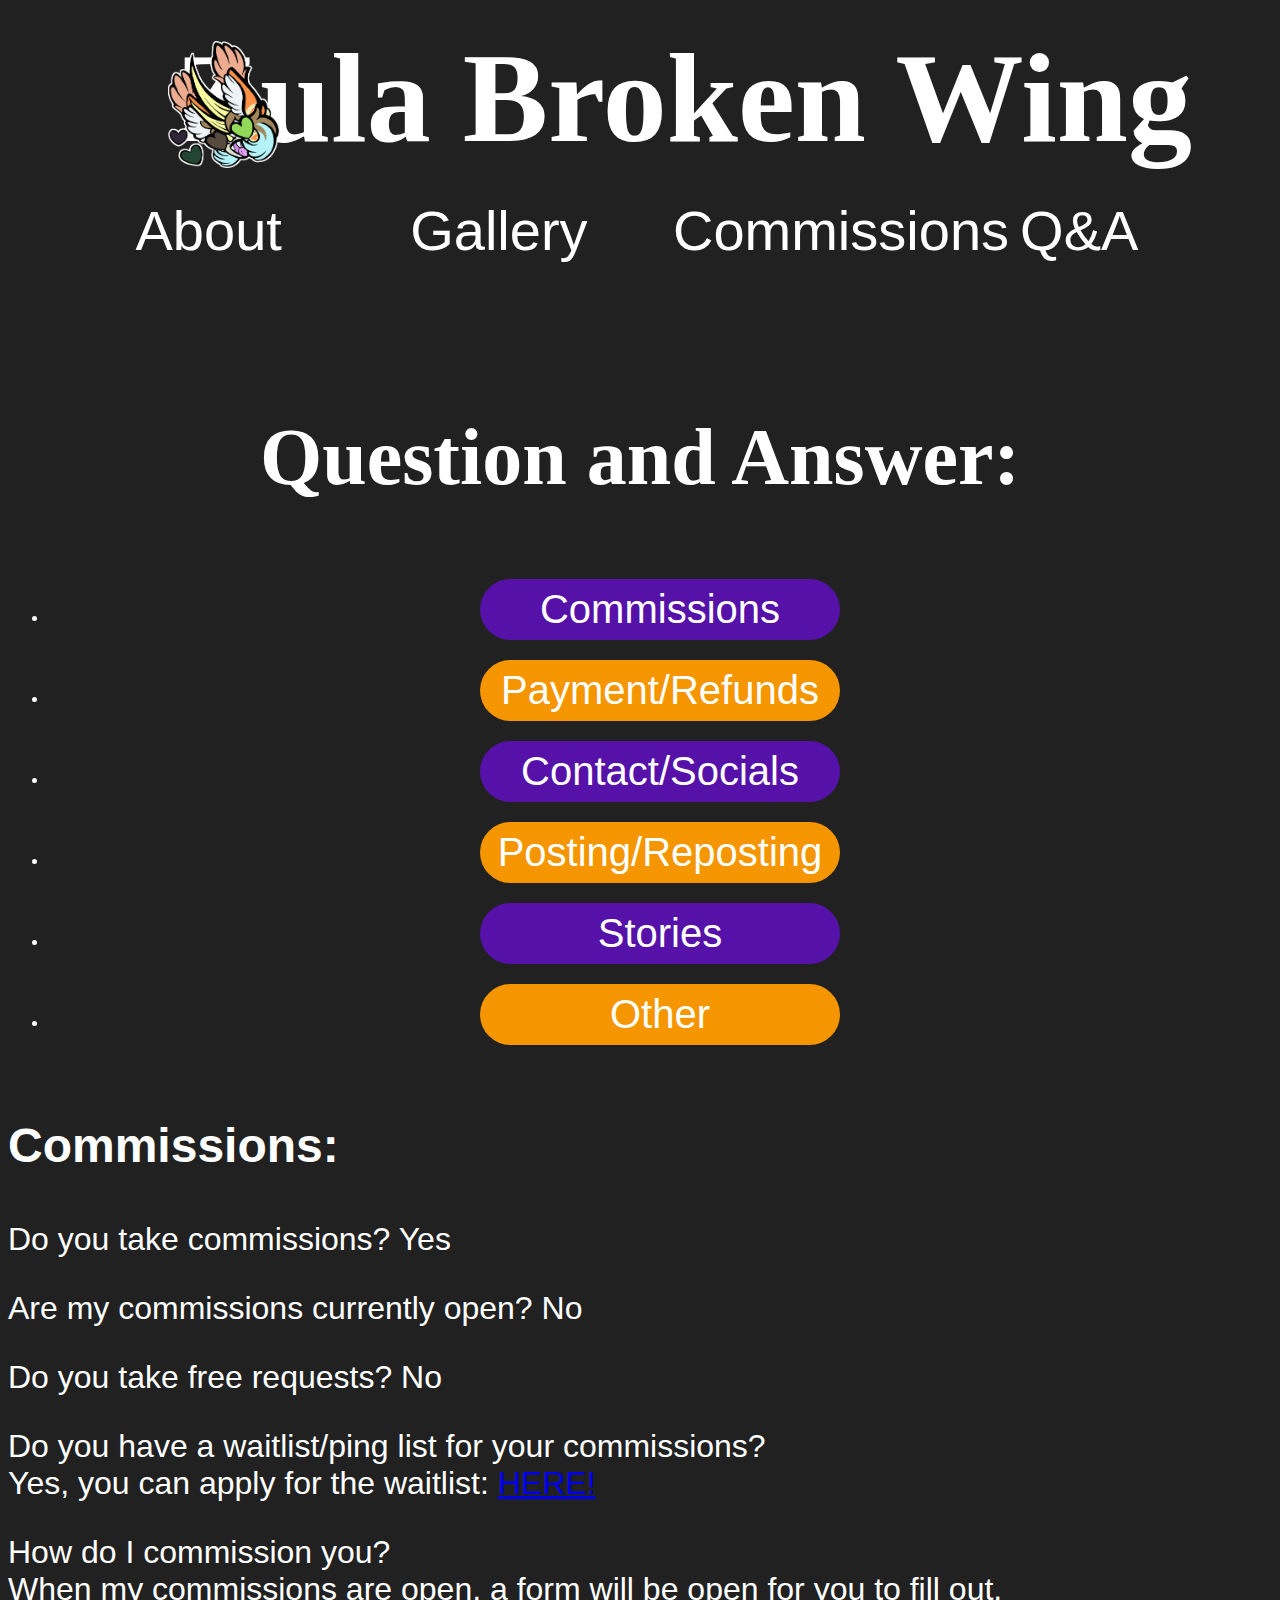
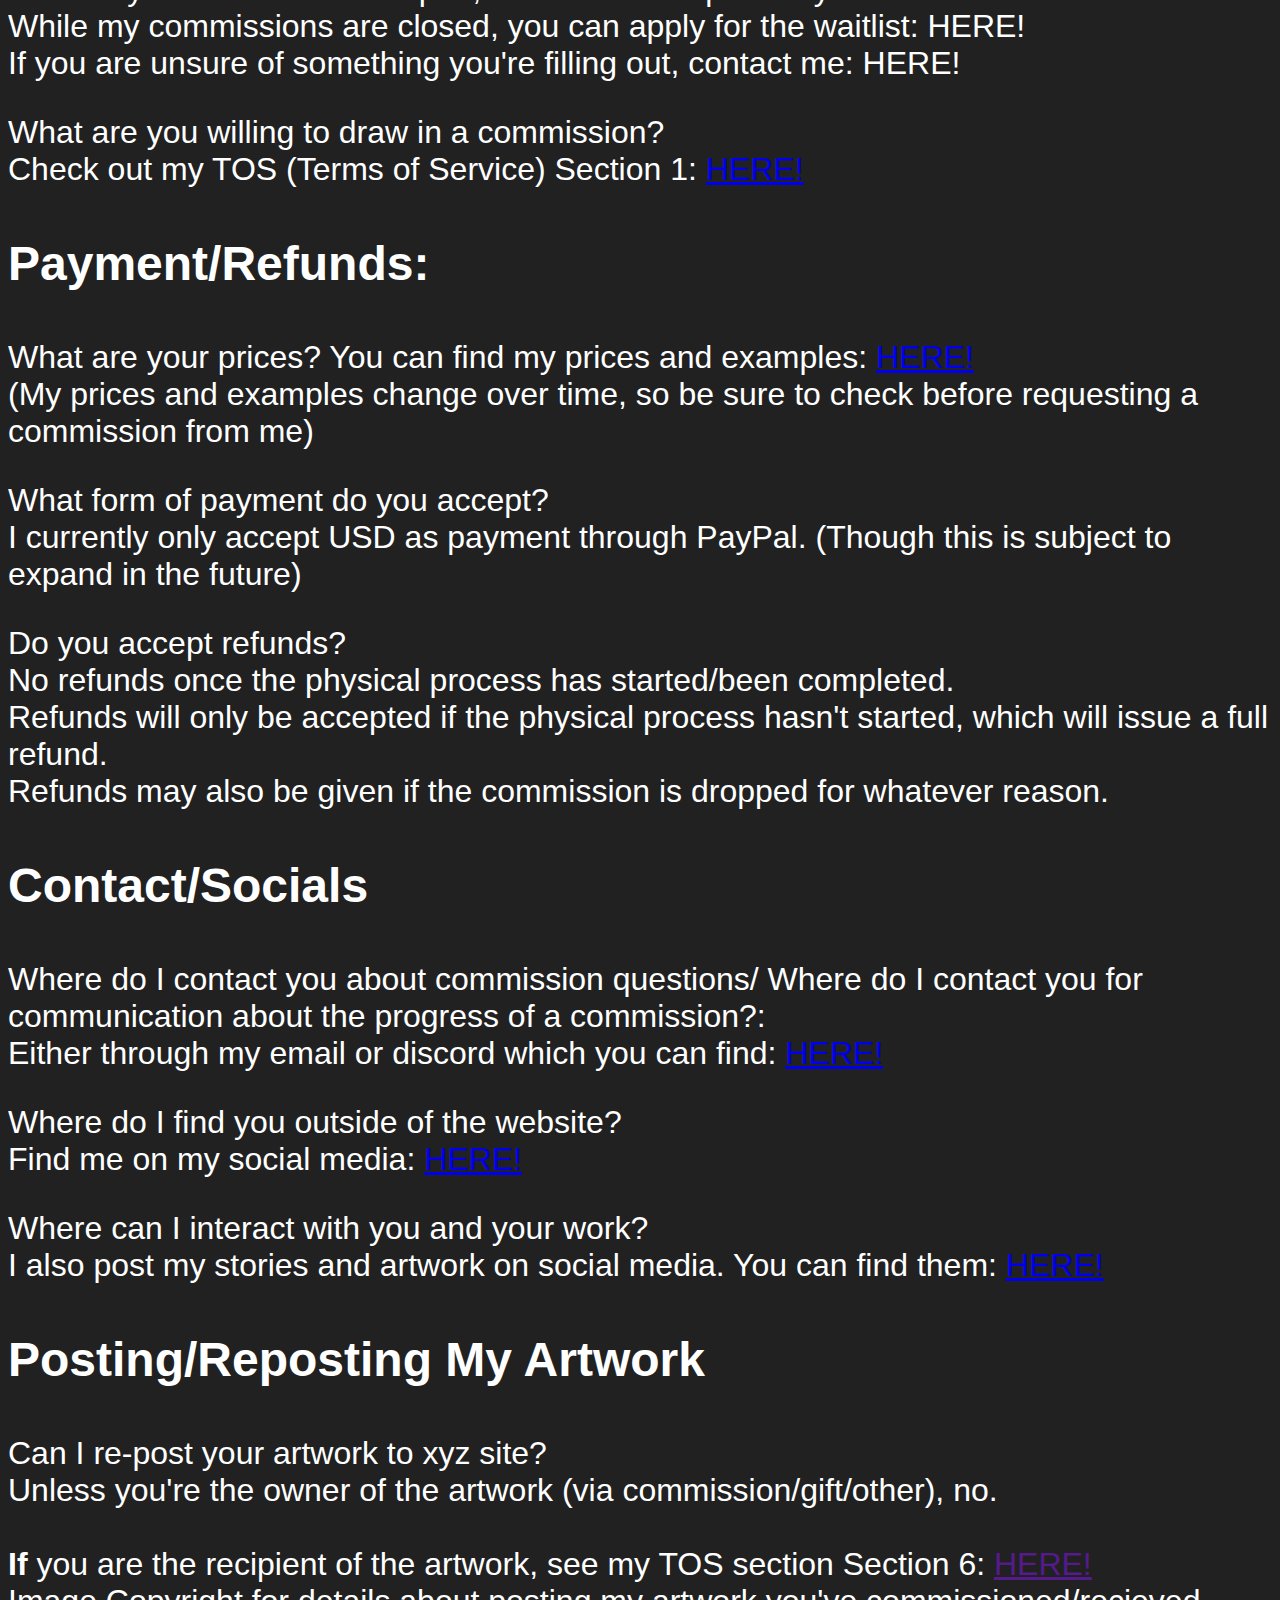
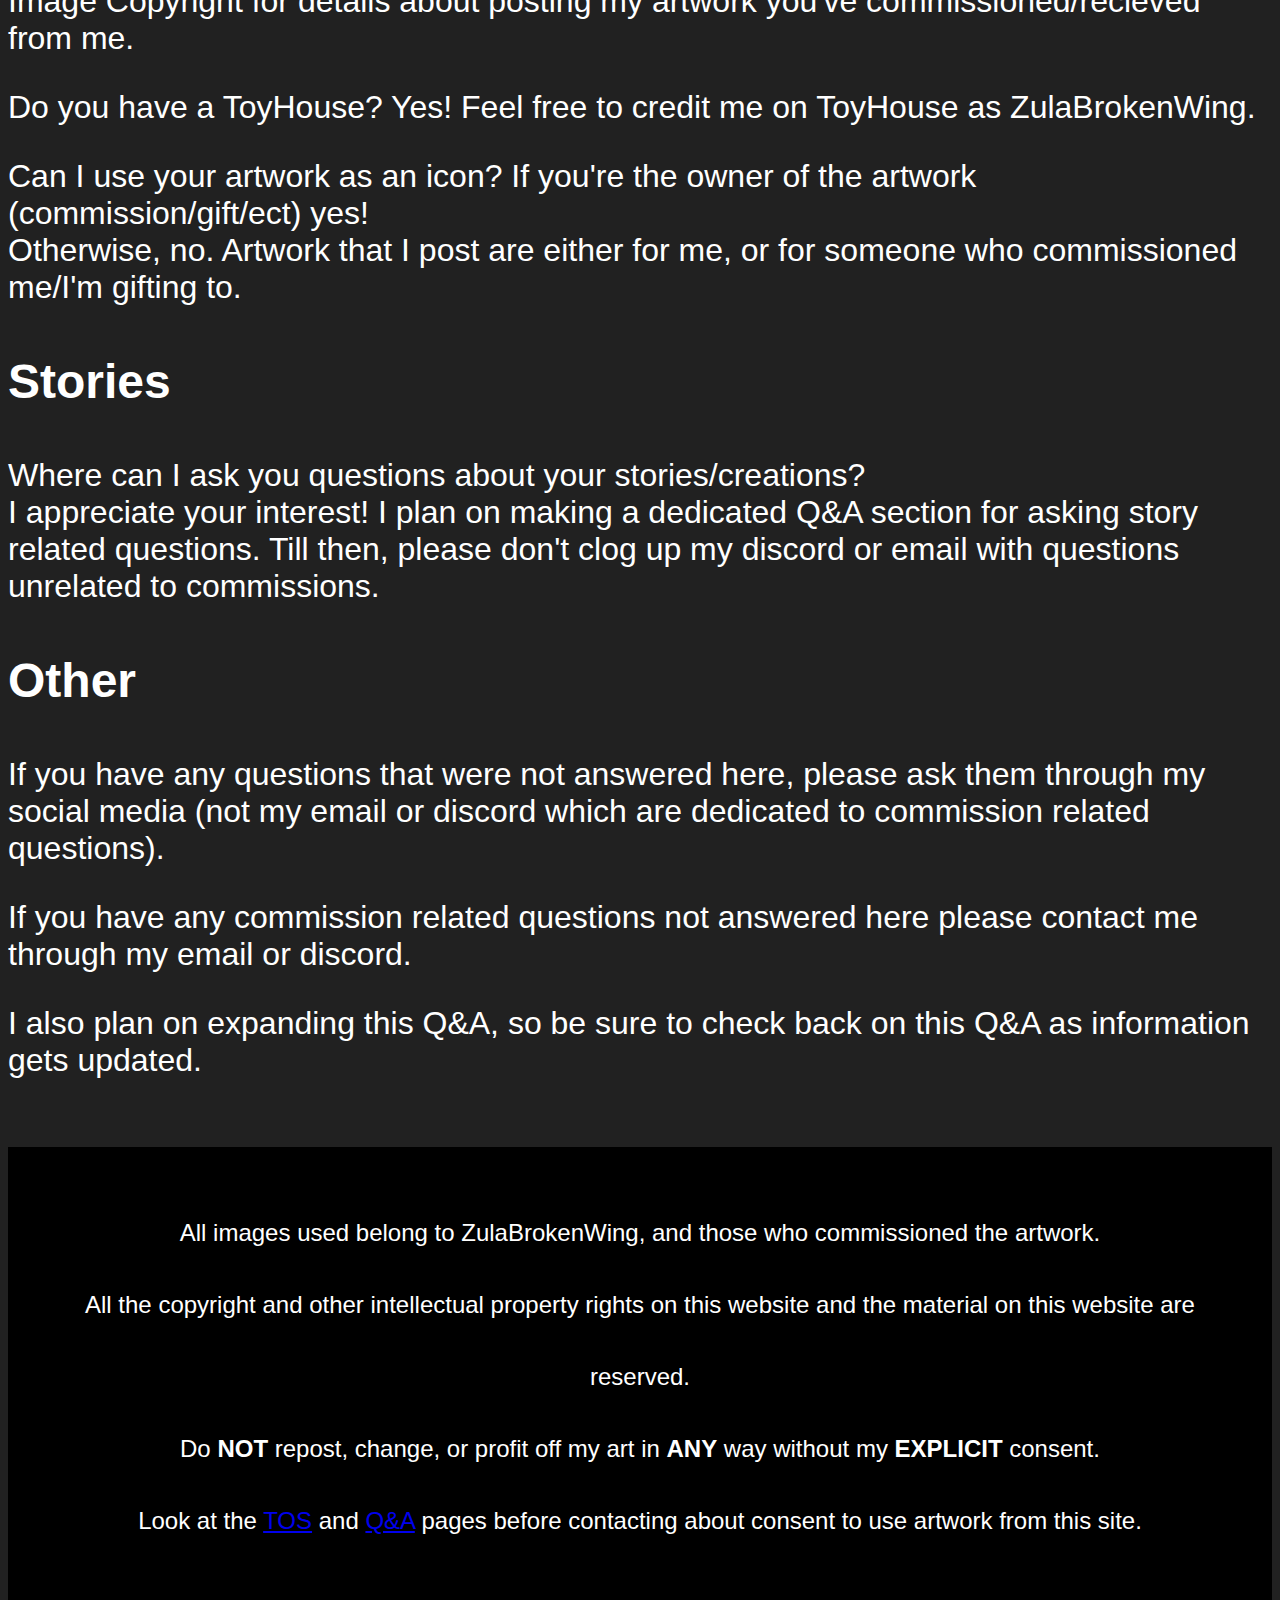
==== qna.html @ b953bd11 "Add files via upload" ====
<!DOCTYPE html>
<html lang="en">
	<head>
		<!-- Character set and page title and connect to CSS -->
		<meta charset="UTF-8">
		<title>ZulaBrokenWing - Question and Answer</title>
        <link href="css/index.css" rel="stylesheet" type="text/css">
        <link rel="stylesheet" href="css/navigation.css" type="text/css">
	</head>
	<!-- Make background black -->
	<body>

		<!-- Create header that will show up on every single page -->
		<header>
			<!-- Insert logo image here (top left corner of the page) -->
			<img src="images/logo.png" alt="Zula Broken Wing logo icon" id="logo">

			<!-- Clickable title that will lead you back to the home page -->
			<h1><a href="index.html">Zula Broken Wing</a></h1>
			
			<!-- Navigation (make into a drop down bar for About, Gallery, and Commissions later) -->
			<nav id="navigate">
				<ul>
					<li><a href="stories.html">About</a></li>
					<li><a href="gallery.html">Gallery</a></li>
					<li><a href="comm-info.html">Commissions</a></li> 
					<li><a href="qna.html">Q&A</a></li>
				</ul>
			</nav>
		</header>

		<!-- Main part of the homepage (2 sections: Article, Buttons) -->
		<main>

            <h2 class="art-cent-head">Question and Answer:</h2>

            <!-- Button Section -->
			<nav id="buttons">
				<!-- Clickable button (link to the pages they belong to) -->
                <ul class="no-bullet">
                    <li><button onclick="location.href='#comm'" type="button" class="purple">Commissions</button></li>
                    <li><button onclick="location.href='#pm'" type="button" class="orange">Payment/Refunds</button></li>
                    <li><button onclick="location.href='#cs'" type="button" class="purple">Contact/Socials</button></li>
                    <li><button onclick="location.href='#rp'" type="button" class="orange">Posting/Reposting</button></li>
                    <li><button onclick="location.href='#stories'" type="button" class="purple">Stories</button></li>
                    <li><button onclick="location.href='#other'" type="button" class="orange">Other</button></li>
                </ul>
			</nav>

			<!-- Article section -->
			<section id="article">

                <h3 class="mini-header" id="comm">
                    Commissions:
                </h3>
                <!-- Article -->
                <div class="a-text">
                    <p>
                        Do you take commissions? Yes
                    </p>
                    <p>
                        Are my commissions currently open? No
                    </p>
                    <p>
                        Do you take free requests? No
                    </p>
                    <p>
                        Do you have a waitlist/ping list for your commissions? 
                        <br> 
                        Yes, you can apply for the waitlist: <a href="contact-form.html">HERE!</a>
                    </p>
                    <p>
                        How do I commission you? 
                        <br>
                        When my commissions are open, a form will be open for you to fill out. 
                        <br>
                        While my commissions are closed, you can apply for the waitlist: HERE!
                        <br>
                        If you are unsure of something you're filling out, contact me: HERE!
                    </p>
                    <p>
                        What are you willing to draw in a commission?
                        <br>
                        Check out my TOS (Terms of Service) Section 1: <a href="tos.html">HERE!</a>
                    </p>
                </div>

                <h3 class="mini-header" id="pm">
                    Payment/Refunds:
                </h3>
                <!-- Article -->
                <div class="a-text">
                    <p>
                        What are your prices? You can find my prices and examples: <a href="#">HERE!</a>
                        <br>
                        (My prices and examples change over time, so be sure to check before requesting a commission from me)
                    </p>
                    <p>
                        What form of payment do you accept? 
                        <br>
                        I currently only accept USD as payment through PayPal. (Though this is subject to expand in the future)
                    </p>
                    <p>
                        Do you accept refunds?
                        <br>
                        No refunds once the physical process has started/been completed.
                        <br>
                        Refunds will only be accepted if the physical process hasn't started, which will issue a full refund.
                        <br>
                        Refunds may also be given if the commission is dropped for whatever reason.
                    </p>
                </div>

                <h3 class="mini-header" id="cs">
                    Contact/Socials
                </h3>
                <!-- Article -->
                <div class="a-text">
                    <p>
                        Where do I contact you about commission questions/
                        Where do I contact you for communication about the progress of a commission?:
                        <br>
                        Either through my email or discord which you can find: <a href="#">HERE!</a>
                    </p>
                    <p>
                        Where do I find you outside of the website?
                        <br>
                        Find me on my social media: <a href="contact-info.html">HERE!</a>
                    </p>
                    <p>
                        Where can I interact with you and your work?
                        <br>
                        I also post my stories and artwork on social media. You can find them: <a href="socials.html">HERE!</a>
                    </p>
                </div>

                <h3 class="mini-header" id="rp">
                    Posting/Reposting My Artwork
                </h3>
                <!-- Article -->
                <div class="a-text">
                    <p>
                        Can I re-post your artwork to xyz site?
                        <br>
                        Unless you're the owner of the artwork (via commission/gift/other), no. 
                        <br>
                        <br>
                        <strong>If</strong> you are the recipient of the artwork, see my TOS section Section 6: <a href="">HERE!</a>
                        <br>
                        Image Copyright for details about posting my artwork you've commissioned/recieved from me.
                    </p>
                    <p>
                        Do you have a ToyHouse? Yes! Feel free to credit me on ToyHouse as ZulaBrokenWing.
                    </p>
                    <p>
                        Can I use your artwork as an icon? If you're the owner of the artwork (commission/gift/ect) yes!
                        <br>
                        Otherwise, no. Artwork that I post are either for me, or for someone who commissioned me/I'm gifting to.
                    </p>
                </div>

                <h3 class="mini-header" id="stories">
                    Stories
                </h3>
                <!-- Article -->
                <div class="a-text">
                    <p>
                        Where can I ask you questions about your stories/creations?
                        <br>
                        I appreciate your interest! I plan on making a dedicated Q&A section for asking story related questions. 
                        Till then, please don't clog up my discord or email with questions unrelated to commissions. 
                    </p>
                </div>

                <h3 class="mini-header" id="other">
                    Other
                </h3>
                <!-- Article -->
                <div class="a-text">
                    <p>
                        If you have any questions that were not answered here, please ask them through my social media 
                        (not my email or discord which are dedicated to commission related questions).
                    </p>
                    <p>
                        If you have any commission related questions not answered here please contact me through my email or discord.
                    </p>
                    <p>
                        I also plan on expanding this Q&A, so be sure to check back on this Q&A as information gets updated.
                    </p>
                </div>

                <br>
                <br>
			</section>


		</main>

		<!-- Disclaimer Footer -->
		<footer>
			<p>
			All images used belong to ZulaBrokenWing, and those who commissioned the artwork.
			<br>
			All the copyright and other intellectual property rights on this website and the material on this website are reserved.
			<br>
			<!-- Bold important text -->
			Do <strong>NOT</strong> repost, change, or profit off my art in <strong>ANY</strong> way without my <strong>EXPLICIT</strong> consent.
			<br>
			Look at the <a href="tos.html">TOS</a> and <a href="qna.html">Q&A</a> pages before contacting about consent to use artwork from this site.
			</p>
		</footer>
	</body>
</html>
---- css/index.css ----
/* CSS ZulaBrokenWing website Style Sheet */

/* Get fonts */
@font-face {
    font-family: 'CreativeDesigner';
    src: url(fonts/CreativeDesigner);
}

@font-face {
    font-family: 'Viner Hand ITC';
    src: url(fonts/Viner-Hand-ITC);
}

@font-face {
    font-family: 'Designosaur';
    src: url(fonts/Designosaur-Regular);
}

@font-face {
    font-family: 'Berlin Sans FB';
    src: url(fonts/Berlin-Sans-FB-Regular);
}

/* Set header size */
header{
    width: auto;
}

/* Set main size */
main{
    width: auto;
}

/* Make background black and text white */
body{
    background-color:#212121;
    color: #FFFFFF;
    /*Causing the screen to have a side scroller */
    /*width: 100%;*/
}

/* Make logo align to the left of the text title, and adjust its scale */
#logo{
    float: left;

    width: 7em; /* Get size of logo on the page (Experiment with size once format is established) */

    position: relative;
    top: 1em;
    left: 10em;

    /*outline: 1px solid blue;*/
}

/* Adjust the header size */
header{
    width: 100%;
    height: 20em;
    /*
    outline: 1px solid red;
    */
}

/* Adjust Header1 font size, style, and alignment */
h1{
    font-size: 8em; /* 128px / 16 = 8em */
    text-align: center;
    font-family: "Creative Designer", "Brush Script MT", cursive;
    margin:auto;
    margin: 2%;
}

h1 a{
    text-decoration: none;
    color: #FFFFFF;
    border: 5em;
}
/* End Header1 adjust */

/* Adjust the navigation bar's font size, color, style, and alignment */
#navigate{
    margin: 0 auto;
    width: 95%;
    /*padding: 1em;*/
    /*outline: 1px solid yellow;*/
    margin-bottom: 5%;

    /* Nudge to the left */
    position: relative;
    right: 1em;
}

#navigate ul {
    /*outline: 1px solid white;*/
    margin: 0 auto;
}

#navigate ul li{
    color: #FFFFFF;
    font-size: 3.5em; /* 56px / 16 = 3.5em */
    font-family: "Designosaur", "Tahoma", sans-serif;
    
    width: 20%;
    list-style-type: none;
    text-align: center;
    float: left;
    /*
    outline: 1px solid white;
    */
    /*margin-left: 1em;
    margin-right: 1em;*/

    margin-left: 2.5%;
    margin-right: 2.5%;
}

#navigate ul li a{
    color: #FFFFFF;
    text-decoration: none;
}
/* End navigation bar */

/* Adjust article width to the page */
#article{
    width: 100%;
    /*outline: 1px solid red;*/
}

/* Adjust Header2 font size, style, and alignment */
h2{
    font-size: 5em; /* 80px / 16 = 5em */
    font-family: "Viner Hand ITC", "Brush Script MT", cursive;
}

/*Center article header on the left*/
.art-l-cent-head{
    text-align: center;
    margin: 2%;
    margin-bottom: 5%;
}

/*Center article header*/
.art-cent-head{
    text-align: center;
    /*outline: 1px solid green;*/
}

/* Adjust article text width to the page */
#a-l-text{
    width: 50%; /*Left align*/
    /*outline: 1px solid red;*/

    position: relative;
    top: 1em;
    left: 5em;
}

/* Adjust article text width to the page */
#a-text{
    width: 90%;
    /*outline: 1px solid red;*/

    position: relative;
    top: 1em;
    left: 5em;
}

/* Adjust article font size, style, margins, and alignment */
#article p{
    font-size: 2em; /* 32px / 16 = 2em */
    text-align: left;
    font-family: "Berlin Sans FB", "Trebuchet MS", sans-serif;

    /*outline: 1px solid red;*/
    
}

/* Make any image that's on the side of the text go to the right */
#r-side-img{
    float: right;
    vertical-align: top;
    
    margin-bottom: 5%;
    /*margin-left: 5%;*/

    /* Why does not having this break everything??? */
    /*margin: 1%;*/

    /*outline: 1px solid red;*/
    
    position: relative;
    right: 5em;

    width: 35em; /* Get size of image on the page (Make larger once format is established) */
}

/* Adjust button font size, style, and alignment */
#buttons{
    width: 100%;
    /*outline: 1px solid red;*/
    text-align: center;
    clear: both;
    margin: auto;
    margin-bottom: 5%;
}

.orange{
    background-color: #F59600;
    color: #FFFFFF;
    font-family: "Designosaur", "Tahoma", sans-serif;
    font-size: 2.5em; /* 48px / 16 = 3em */
    border: none;
    border-radius: 25em;
    padding: .2em;
    width: 9em;
    margin: .25em;
}

.purple{
    background-color: #5511A8;
    color: #FFFFFF;
    font-family: "Designosaur", "Tahoma", sans-serif;
    font-size: 2.5em; /* 48px / 16 = 3em */
    border: none;
    border-radius: 25em;
    padding: .2em;
    width: 9em;
    margin: .25em;
}
/* End button adjustment */

/* Make footer have a diffrent color, adjust the font size, font style, and alignment */
footer{
    font-size: 1.5em; /* 16px / 16 = 1em */
    line-height: 3;
    text-align: center;
    font-family: "Berlin Sans FB", "Trebuchet MS", sans-serif;
    background-color: #000000;
    padding: 2%;
}

/* Forms */

/* Form */
form{
    /* Trying to center the form*/
    width: 50%;
    margin: 0 auto;

    display: block;
    text-align: center;

    /*outline: 1px solid blue;*/

    font-family: "Designosaur", "Tahoma", sans-serif;
    font-size: 2em; /* 32px / 16 = 2em */
}

/* Input */
input[type=text]{
    width: 15em;
    height: 3em;
    font-family: "Designosaur", "Tahoma", sans-serif;
}

textarea{
    width: 50em;
    height: 30em;
    font-family: "Designosaur", "Tahoma", sans-serif;
}

input[type=submit]{
    
    width: 9em;
    height: 3em;
    
    font-family: "Designosaur", "Tahoma", sans-serif;
    font-size: 1em; /* 32px / 16 = 2em */

    background-color: #5511A8;
    color: #FFFFFF;

    border-radius: 2em;
    border: none;

    margin-bottom: 5%;
}
/* End Input and Form */

/* Start of TOS page */

/* Mini Header */
.mini-header{
    font-family: "Designosaur", "Tahoma", sans-serif;
    font-size: 3em; /* 48px / 16 = 3em */
    /*outline: 1px solid pink;*/
}

/* Tiny Header */
.tiny-h{
    font-size: 2.5em; /* 40px / 16 = 2.5em */
    font-family: "Berlin Sans FB", "Trebuchet MS", sans-serif;
    font-weight: normal;
}

/* Center Please */
.center-plz{
    font-family: "Designosaur", "Tahoma", sans-serif;
    font-size: 3em; /* 48px / 16 = 3em */
    text-align: center;
    /*outline: 1px solid royalblue;*/
}

/* TOS List */
.tos-list{
    font-size: 2em; /* 32px / 16 = 2em */
    font-family: "Berlin Sans FB", "Trebuchet MS", sans-serif;
}

/* Spaced TOS List */
.spaced{
    margin-bottom: 2%;
}

/* Center Paragraph */
#article p.center-p{
    font-family: "Berlin Sans FB", "Trebuchet MS", sans-serif;
    width: 100%;
    /*outline: 1px solid orchid;*/

    text-align: center;
}
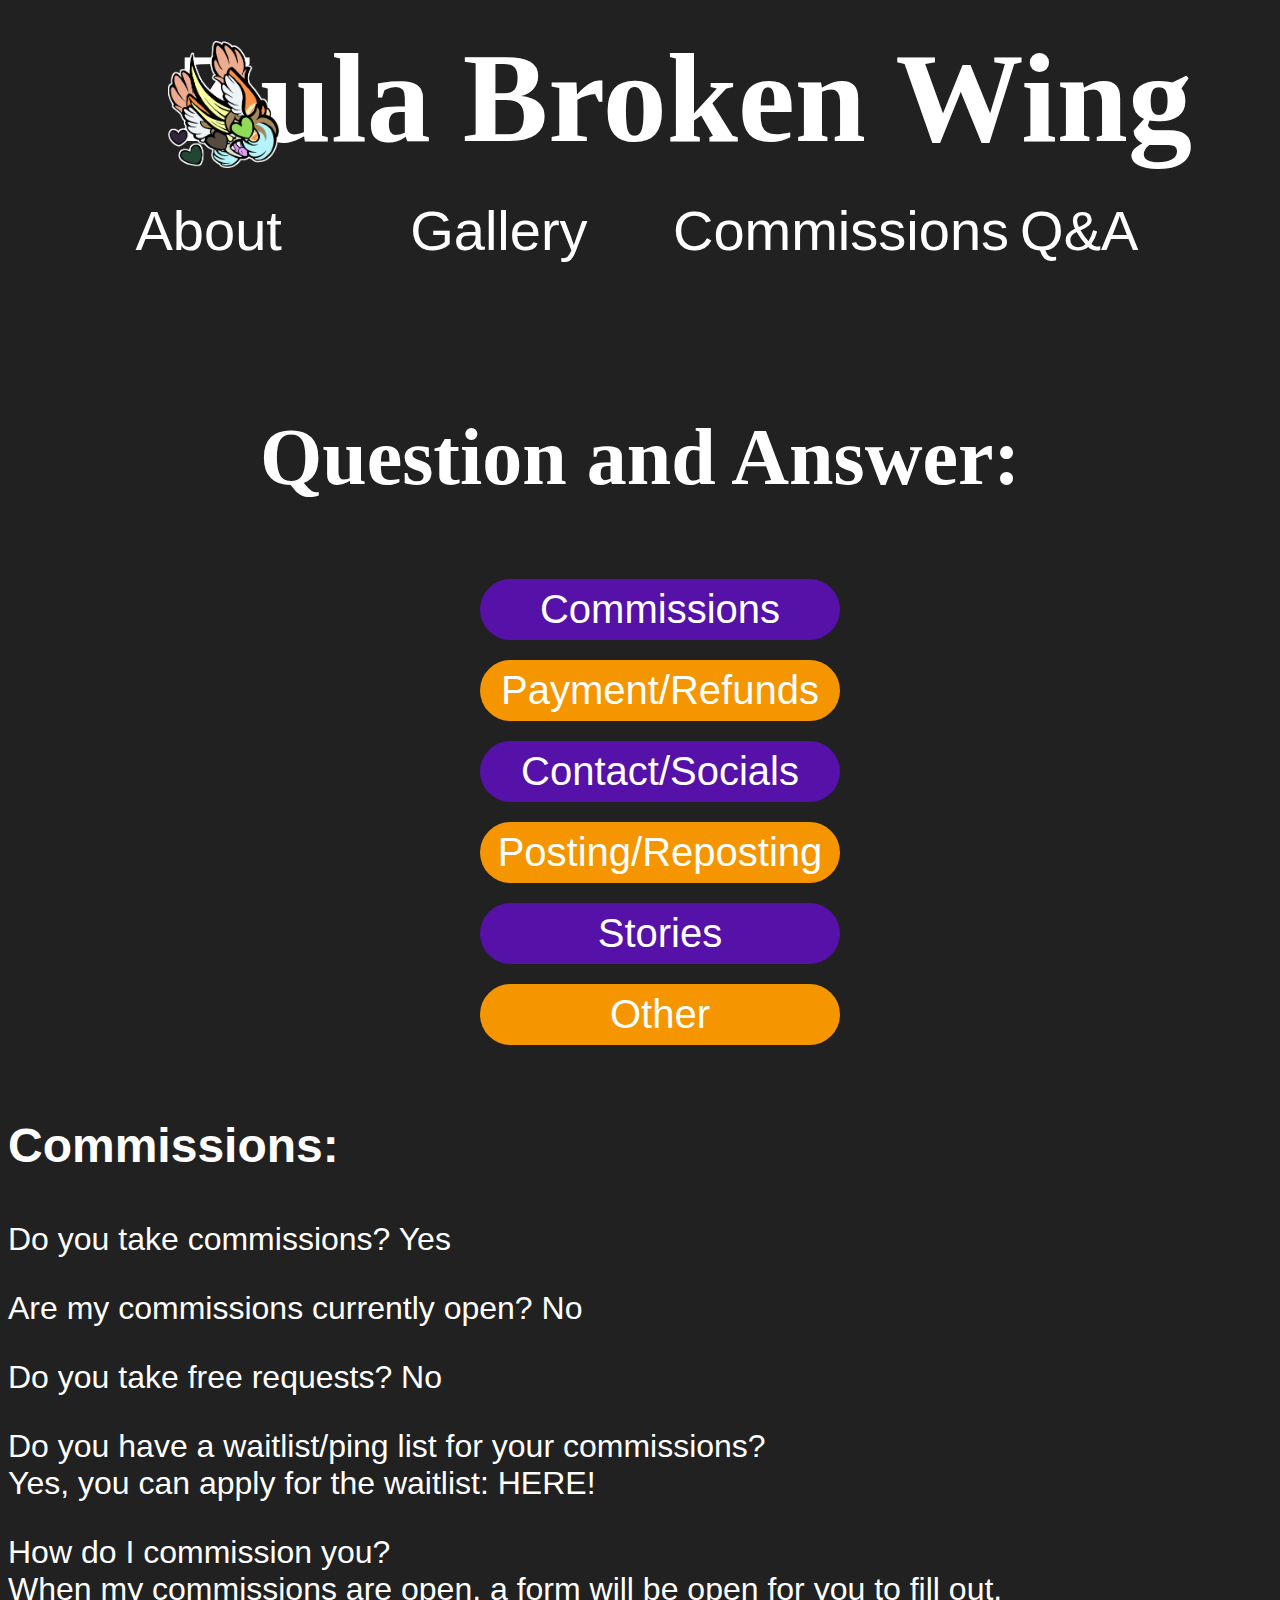
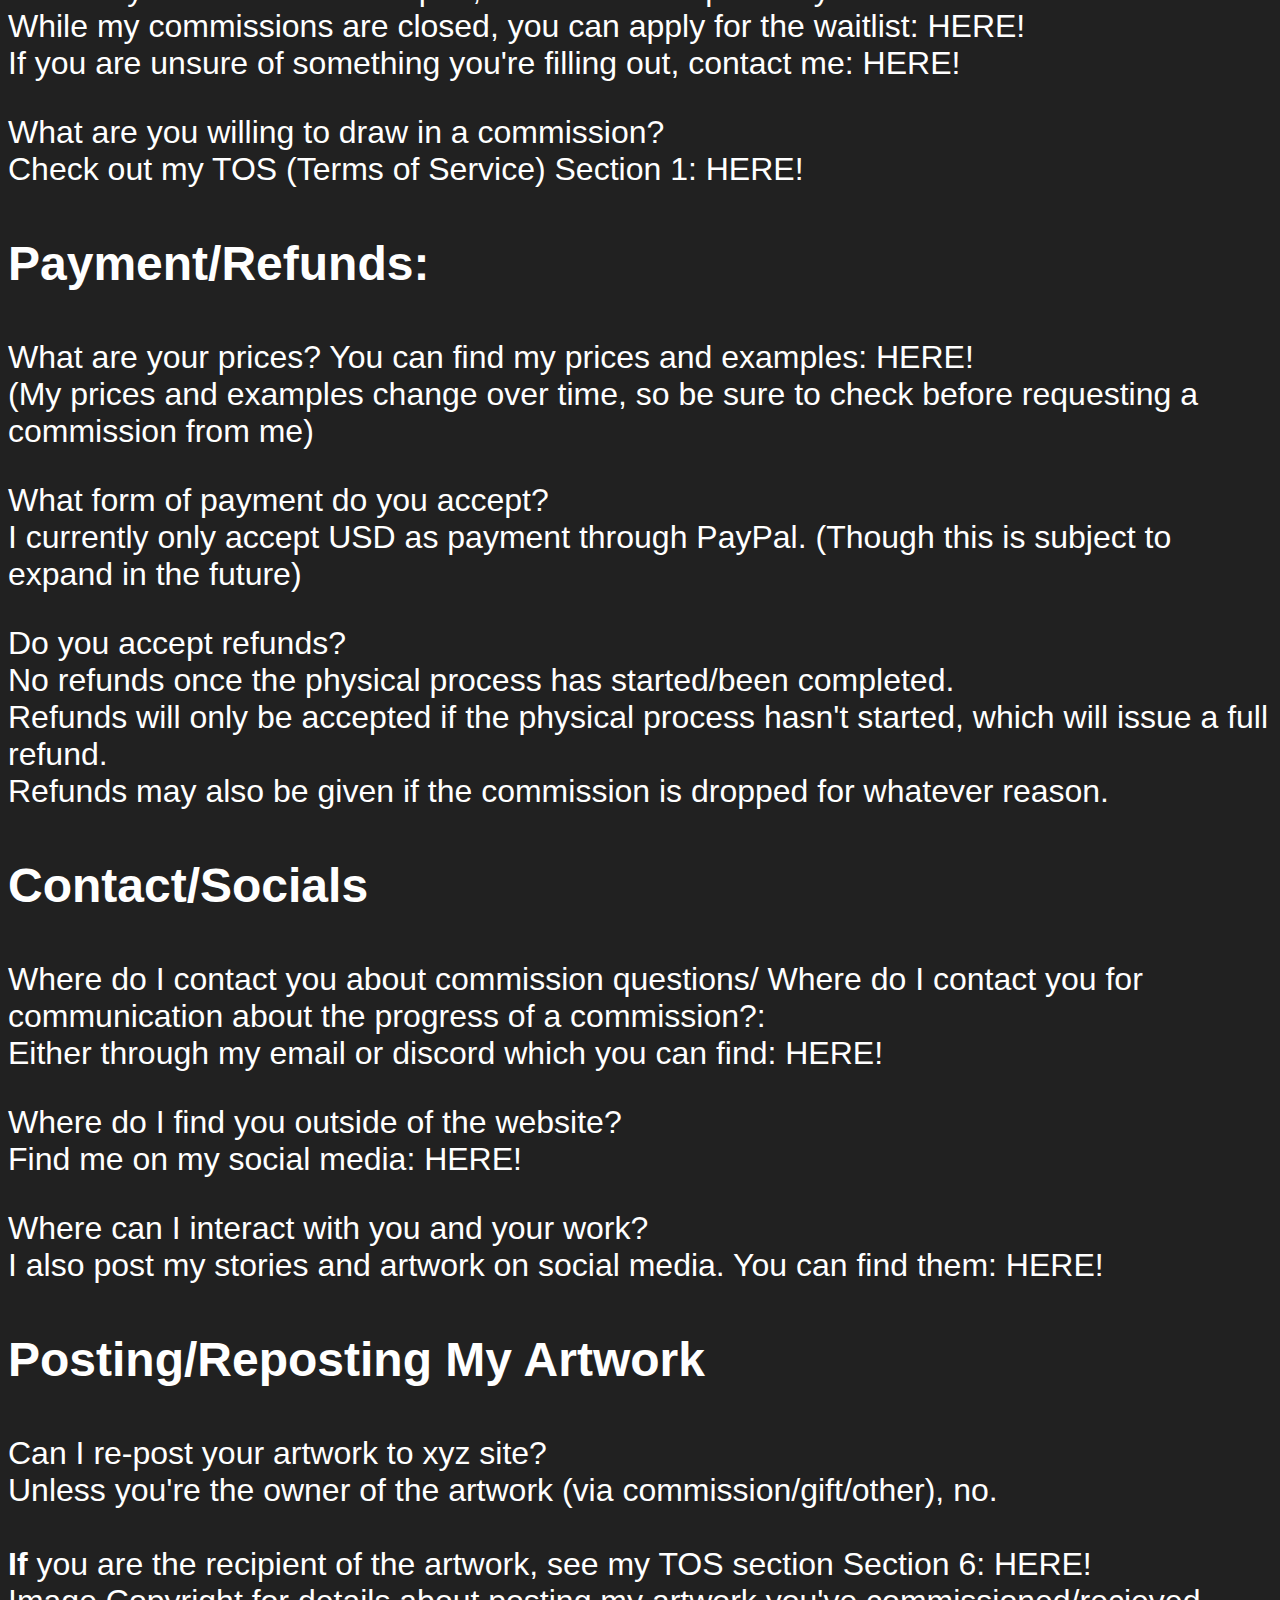
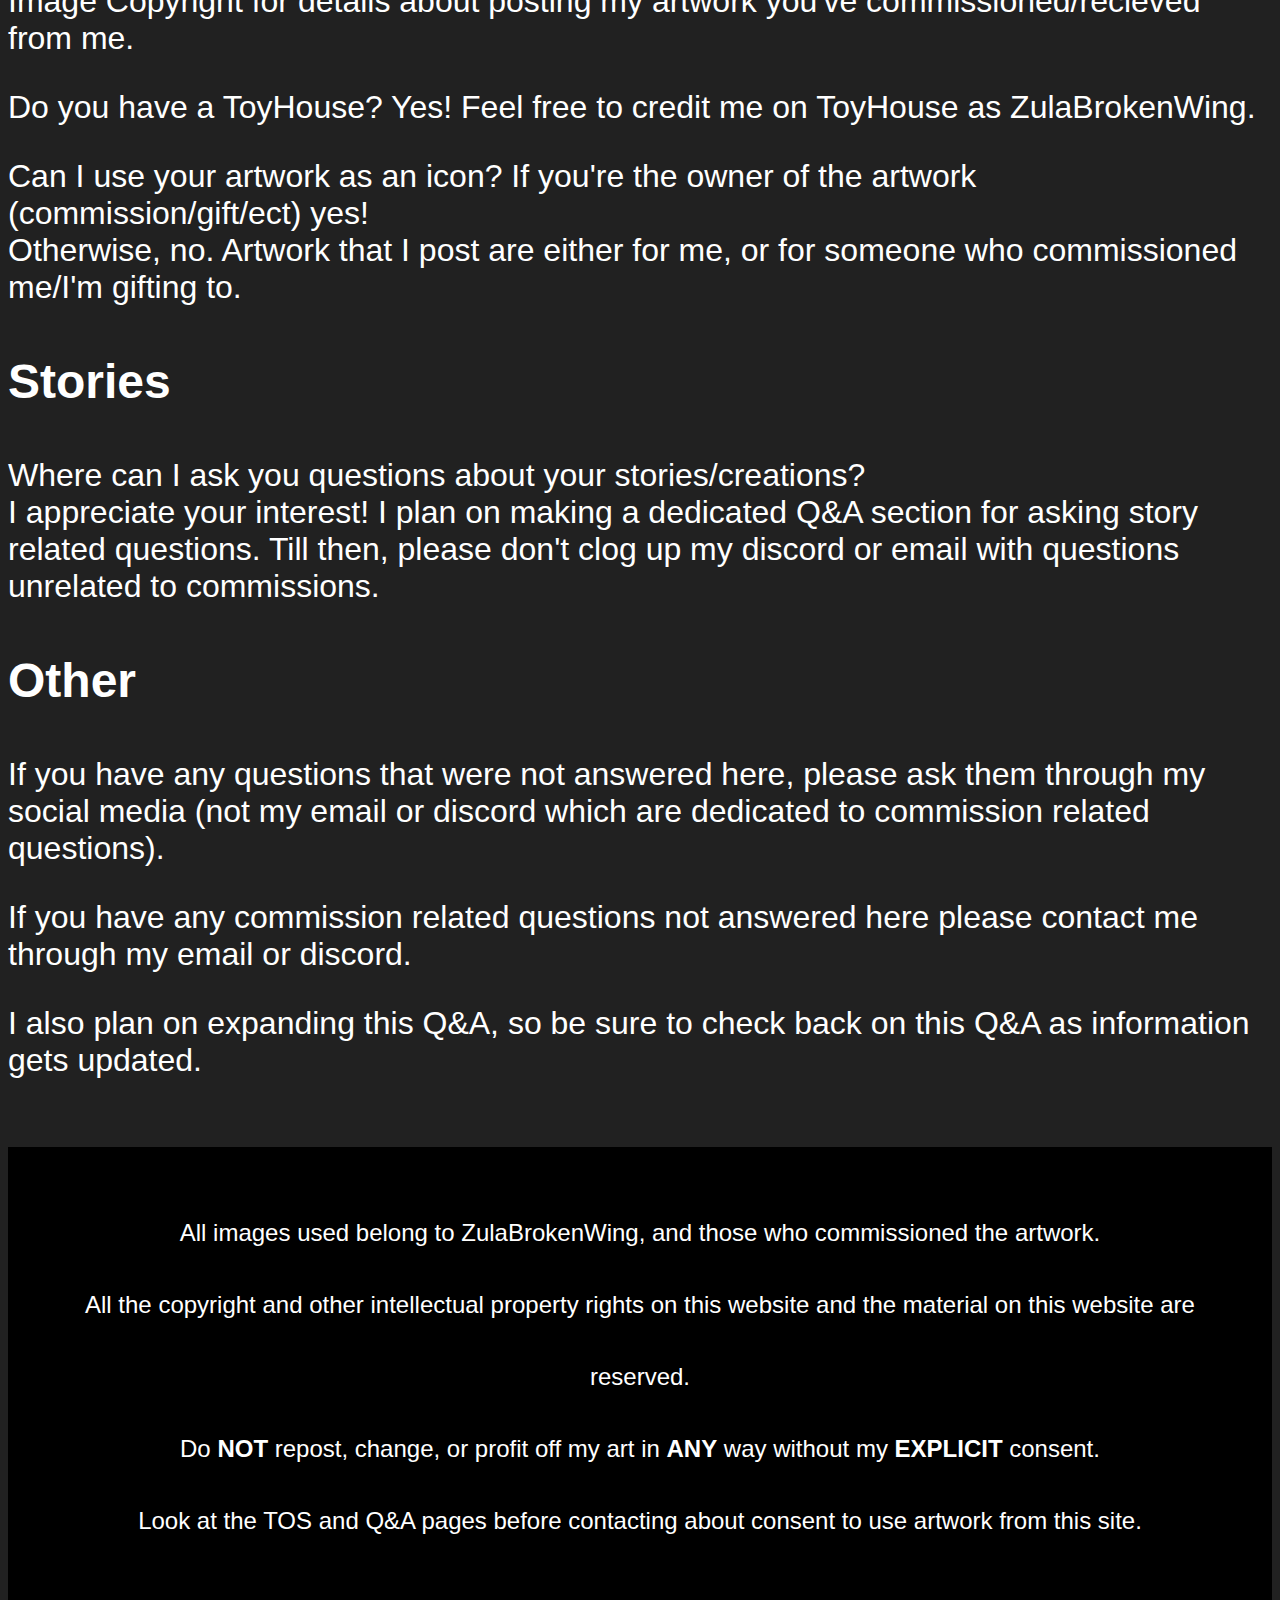
==== commit 9fd6a56b: "Add files via upload" ====
--- a/qna.html
+++ b/qna.html
@@ -74,9 +74,9 @@
                         <br>
                         When my commissions are open, a form will be open for you to fill out. 
                         <br>
-                        While my commissions are closed, you can apply for the waitlist: HERE!
-                        <br>
-                        If you are unsure of something you're filling out, contact me: HERE!
+                        While my commissions are closed, you can apply for the waitlist: <a href="contact-form.html">HERE!</a> 
+                        <br>
+                        If you are unsure of something you're filling out, contact me: <a href="contact-info.html">HERE!</a>
                     </p>
                     <p>
                         What are you willing to draw in a commission?
--- a/css/index.css
+++ b/css/index.css
@@ -19,6 +19,12 @@
 @font-face {
     font-family: 'Berlin Sans FB';
     src: url(fonts/Berlin-Sans-FB-Regular);
+}
+
+/* a href remove underline */
+a{
+    text-decoration: none;
+    color: #FFFFFF;
 }
 
 /* Set header size */
@@ -104,12 +110,15 @@
     list-style-type: none;
     text-align: center;
     float: left;
+
+    text-decoration: none;
+    color: #FFFFFF;
     /*
     outline: 1px solid white;
     */
-    /*margin-left: 1em;
-    margin-right: 1em;*/
-
+    margin-left: 1em;
+    margin-right: 1em;
+    
     margin-left: 2.5%;
     margin-right: 2.5%;
 }
@@ -132,6 +141,15 @@
     font-family: "Viner Hand ITC", "Brush Script MT", cursive;
 }
 
+/* Adjust Header4 font size, style, and alignment */
+h4{
+    text-align: center;
+    font-family: "Designosaur", "Tahoma", sans-serif;
+    font-size: 2em; /* 32px / 16 = 2em */
+
+    color: #FFFFFF;
+}
+
 /*Center article header on the left*/
 .art-l-cent-head{
     text-align: center;
@@ -175,27 +193,18 @@
     
 }
 
-/* Make any image that's on the side of the text go to the right */
-#r-side-img{
-    float: right;
-    vertical-align: top;
-    
-    margin-bottom: 5%;
-    /*margin-left: 5%;*/
-
-    /* Why does not having this break everything??? */
-    /*margin: 1%;*/
-
-    /*outline: 1px solid red;*/
-    
-    position: relative;
-    right: 5em;
-
-    width: 35em; /* Get size of image on the page (Make larger once format is established) */
-}
-
 /* Adjust button font size, style, and alignment */
 #buttons{
+    width: 100%;
+    /*outline: 1px solid red;*/
+    text-align: center;
+    clear: both;
+    margin: auto;
+    margin-bottom: 5%;
+}
+
+/* Adjust button font size, style, and alignment */
+#buttons2{
     width: 100%;
     /*outline: 1px solid red;*/
     text-align: center;
@@ -227,6 +236,21 @@
     width: 9em;
     margin: .25em;
 }
+
+.greyed-out{
+    /* Grey out */
+    opacity: .5;
+
+    /*background-color: #5511A8;*/
+    color: #FFFFFF;
+    font-family: "Designosaur", "Tahoma", sans-serif;
+    font-size: 2.5em; /* 48px / 16 = 3em */
+    border: none;
+    border-radius: 25em;
+    padding: .2em;
+    width: 9em;
+    margin: .25em;
+}
 /* End button adjustment */
 
 /* Make footer have a diffrent color, adjust the font size, font style, and alignment */
@@ -331,3 +355,105 @@
     text-align: center;
 }
 
+/* Make any image that's on the side of the text go to the right */
+#r-side-img{
+    float: right;
+    vertical-align: top;
+    
+    margin-bottom: 5%;
+    /*margin-left: 5%;*/
+
+    /* Why does not having this break everything??? */
+    /*margin: 1%;*/
+
+    /*outline: 1px solid red;*/
+    
+    position: relative;
+    right: 5em;
+
+    width: 35em; /* Get size of image on the page (Make larger once format is established) */
+}
+
+/* Right Side Images */
+.p-r-side-img{
+    float: right;
+    vertical-align: top;
+
+    /*outline: 1px solid cyan;*/
+    
+    position: relative;
+    right: 5em;
+
+    width: 39em; /* Get size of image on the page (Make larger once format is established) */
+}
+
+/* Center Images */
+.center-img{
+    position: relative;
+    margin-left: auto;
+    margin-right: auto;
+    display: block;
+    width: 45em;
+    /*outline: 1px solid purple;*/
+}
+
+/* Large Center Images */
+.l-center-img{
+    position: relative;
+    margin-left: auto;
+    margin-right: auto;
+    display: block;
+    width: 90em;
+    /*outline: 1px solid purple;*/
+}
+/* Left Side Articles */
+.a-left-text{
+    width: 47%; /*Left align*/
+    /*outline: 1px solid pink;*/
+
+    position: relative;
+    top: 1em;
+    left: 5em;
+}
+
+/* List formats */ 
+.socials-list{
+    font-size: 2em; /* 32px / 16 = 2em */
+    font-family: "Berlin Sans FB", "Trebuchet MS", sans-serif;
+    text-align: center;
+    text-decoration: none;
+    list-style: none;
+    color: #FFFFFF;
+    
+}
+
+.socials-list li{
+    margin-bottom: 5%;
+}
+
+.no-bullet{
+    text-decoration: none;
+    list-style: none;
+    color: #FFFFFF;
+}
+
+.centered-list{
+    font-size: 2em; /* 32px / 16 = 2em */
+    font-family: "Berlin Sans FB", "Trebuchet MS", sans-serif;
+    
+    text-align: center;
+    list-style-position: inside;
+}
+
+/* Split screne in half to focus on image examples */
+
+.grid{
+    display: grid;
+    grid-template-columns: 50% 50%;
+}
+
+video{
+    width: 90%;
+    display: block;
+    margin: auto;
+}